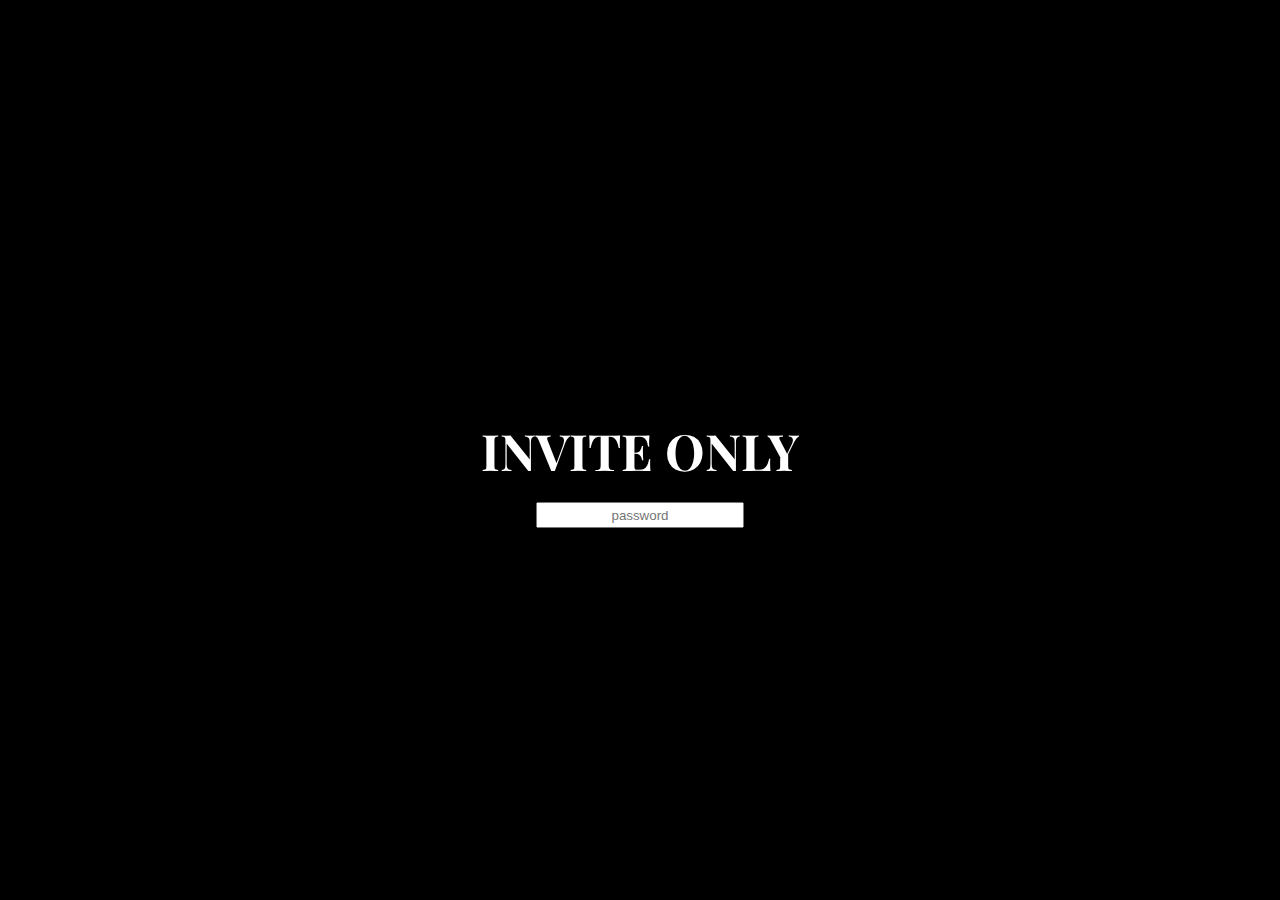
==== index.html @ cf324f67 "Update and rename velo_main.html to index.html" ====
<!DOCTYPE html>
<html>
    <head>
        
        <body style="background-color:rgb(0, 0, 0);"></body>
       
        <link rel="preconnect" href="https://fonts.googleapis.com">
        <link rel="preconnect" href="https://fonts.gstatic.com" crossorigin>
        <link href="https://fonts.googleapis.com/css2?family=Playfair+Display&display=swap" rel="stylesheet">

        <link rel="stylesheet" href="style.css">
    </head>
    
    <body>
        <h1 style="color: white;">INVITE ONLY</h1>
        <input type="password" id="Name" name="Name" placeholder="password">

    </body>

    
</html>
---- style.css ----
h1 
    {

    font-family: 'Playfair Display';
    font-size: 50px;
    margin: 0;
    position: absolute;
    top: 50%;
    left: 50%;
    -ms-transform: translate(-50%, -50%);
    transform: translate(-50%, -50%);
    }
input
    {   
        margin: 0;
        text-align: center;
        position: absolute;
        top: 50%;
        left: 50%;
        -ms-transform: translate(-75%, -77%);
        transform: translate(-50%, 200%);
        width: 200px;
        height: 20px;
    }
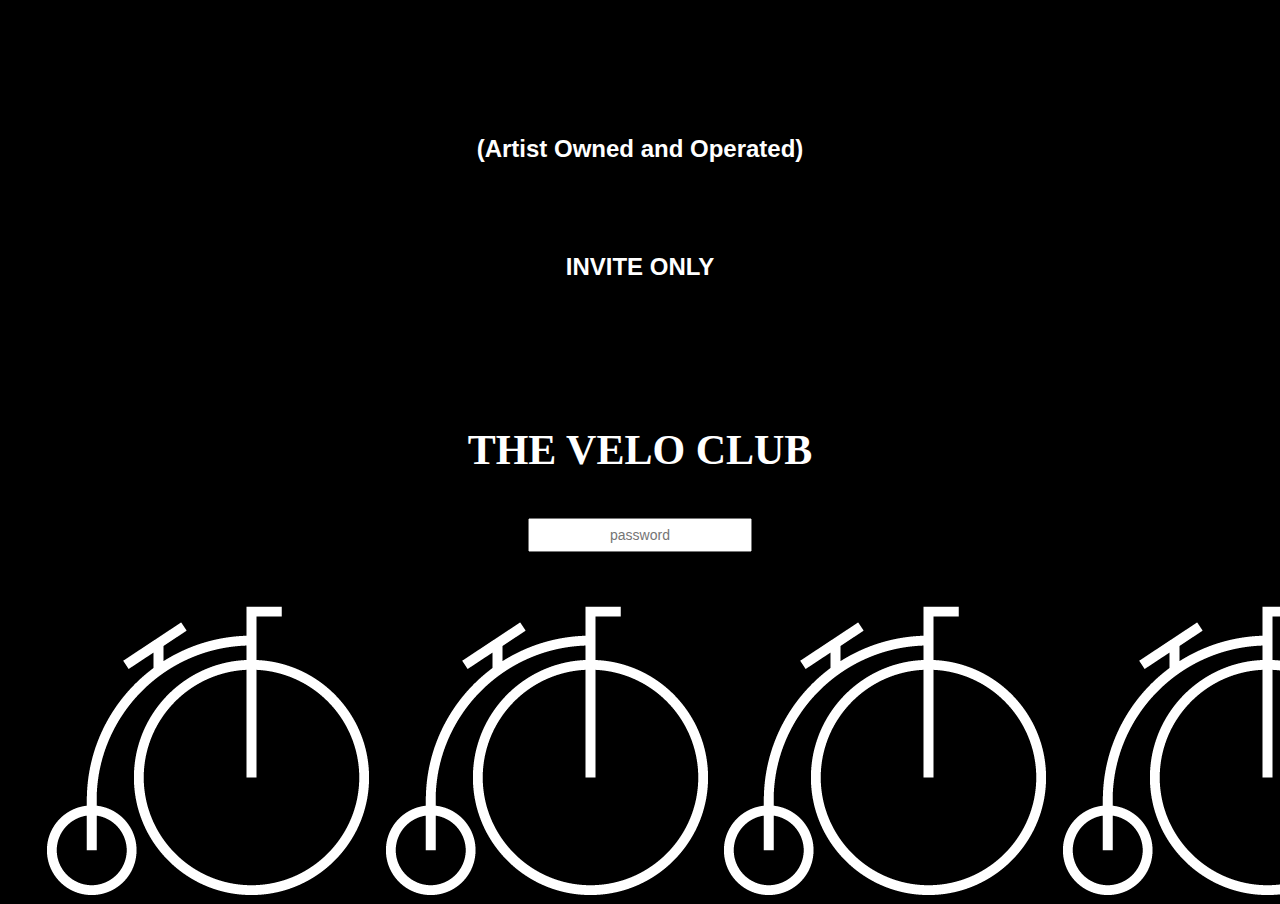
==== commit 7281bf23: "New landing page" ====
--- a/index.html
+++ b/index.html
@@ -1,21 +1,134 @@
-<!DOCTYPE html>
-<html>
-    <head>
-        
-        <body style="background-color:rgb(0, 0, 0);"></body>
-       
-        <link rel="preconnect" href="https://fonts.googleapis.com">
-        <link rel="preconnect" href="https://fonts.gstatic.com" crossorigin>
-        <link href="https://fonts.googleapis.com/css2?family=Playfair+Display&display=swap" rel="stylesheet">
-
-        <link rel="stylesheet" href="style.css">
-    </head>
-    
-    <body>
-        <h1 style="color: white;">INVITE ONLY</h1>
-        <input type="password" id="Name" name="Name" placeholder="password">
-
-    </body>
-
-    
-</html>
+<!DOCTYPE html>
+<html>
+    <head>
+        <link rel="stylesheet" href="style.css">
+    </head>
+    
+    <body style="background-color: #000;">
+        <div id="content">
+            <div id="header">
+                <h1>THE VELO CLUB</h1>
+                <h2>(Artist Owned and Operated)</h2>
+            </div>
+            
+            <div id="entry">
+                <h2>INVITE ONLY</h2>
+                <input type="password" id="Name" name="Name" placeholder="password">
+            </div>
+            <div class="photobanner">
+                <img class="first" src="assets/velo.png">
+                <img src="assets/velo.png">
+                <img src="assets/velo.png">
+                <img src="assets/velo.png">
+                <img src="assets/velo.png">
+                <img src="assets/velo.png">
+                <img src="assets/velo.png">
+                <img src="assets/velo.png">
+            </div>
+        </div>
+    </body>
+
+    <style>
+    :root {
+        --anim-stop: -1336px;
+        --anim-time: 18s;
+    }
+    body {
+        font-family: "HelveticaNeue-Light", "Helvetica Neue Light", "Helvetica Neue", Helvetica, Arial, "Lucida Grande", sans-serif; 
+        font-weight: 300;
+        color: white;
+    }
+
+    #content {
+        width: 100%;
+        text-align: center;
+        margin: 15vh auto;
+        overflow: hidden;
+    }
+
+    #entry {
+        margin-top: 10vh;
+    }
+
+    h1 {
+        font-size: 42px;
+        margin-bottom: 0px;
+    } 
+    h2 {
+        margin-top: 0px;
+    }
+    input {
+        font-size: 14px;
+        width: 200px;
+        height: 10px;
+        padding: 10px;
+    }
+    /*keyframe animations*/
+    .first {
+        margin-left: 0px;
+        -webkit-animation: bannermove var(--anim-time) linear infinite;
+        -moz-animation: bannermove var(--anim-time) linear infinite;
+            -ms-animation: bannermove var(--anim-time) linear infinite;
+            -o-animation: bannermove var(--anim-time) linear infinite;
+                animation: bannermove var(--anim-time) linear infinite;
+    }
+
+    @keyframes bannermove {
+    0% {
+        margin-left: 0px;
+    }
+    100% {
+        margin-left: var(--anim-stop);
+    }
+
+    }
+
+    @-moz-keyframes bannermove {
+    0% {
+    margin-left: 0px;
+    }
+    100% {
+    margin-left: var(--anim-stop);
+    }
+
+    }
+
+    @-webkit-keyframes bannermove {
+    0% {
+    margin-left: 0px;
+    }
+    100% {
+    margin-left: var(--anim-stop);
+    }
+
+    }
+
+    @-ms-keyframes bannermove {
+    0% {
+    margin-left: 0px;
+    }
+    100% {
+    margin-left: var(--anim-stop);
+    }
+
+    }
+
+    @-o-keyframes bannermove {
+    0% {
+    margin-left: 0px;
+    }
+    100% {
+    margin-left: var(--anim-stop);
+    }
+
+    }
+
+    .photobanner {
+        height: 296px;
+        width: 2770px;
+        position: absolute;
+        bottom: 0px;
+    }
+    </style>
+
+</html>